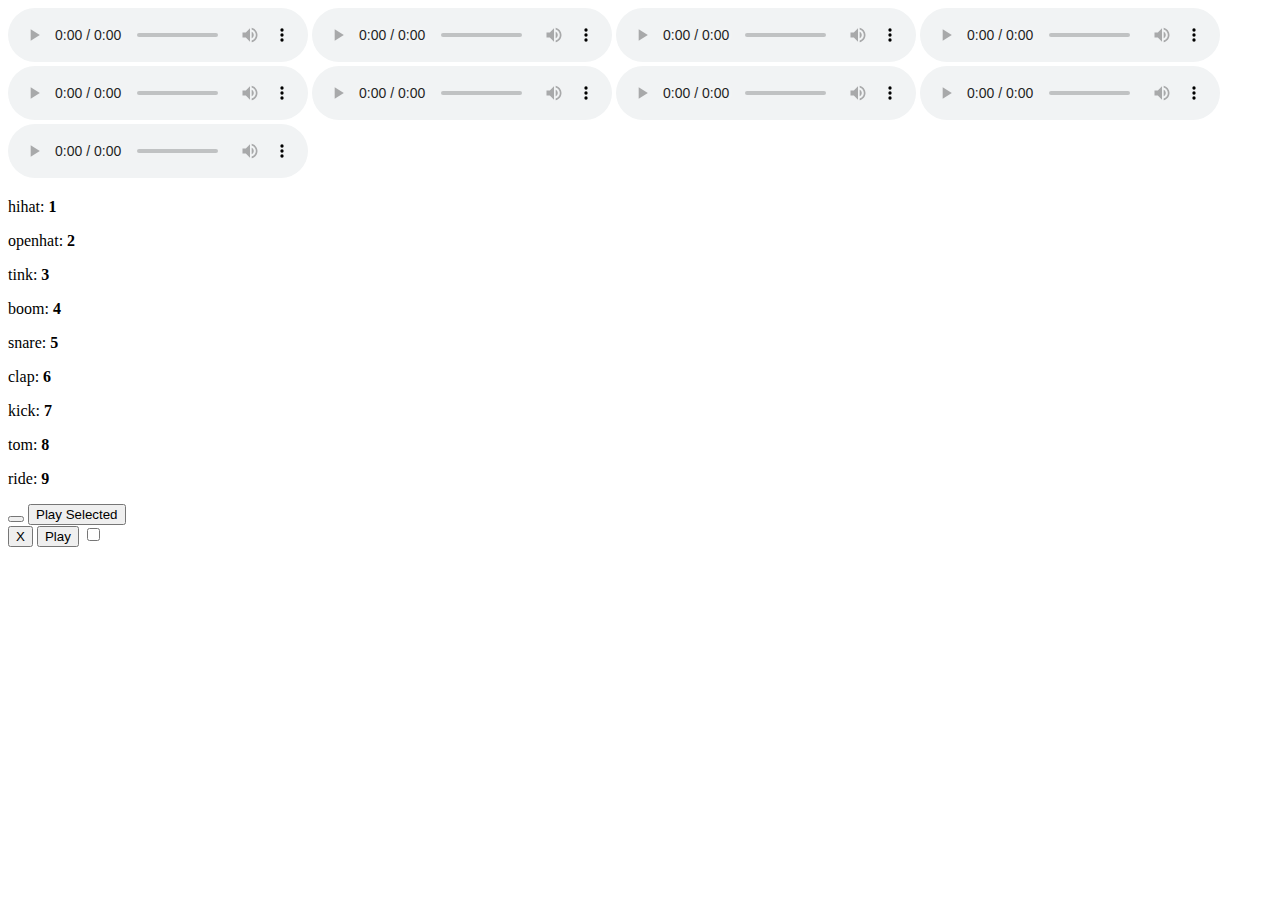
==== Lab3/index.html @ baf53f59 "Finished" ====
<!DOCTYPE html>
<html lang="en">
<head>
    <meta charset="UTF-8">
    <meta http-equiv="X-UA-Compatible" content="IE=edge">
    <meta name="viewport" content="width=device-width, initial-scale=1.0">
    <link rel="stylesheet" href="style.css">
    <title>Drum Kit</title>
</head>
<body>
    <div class="soundSources">
        <audio src="./Sounds/boom.wav" controls id="boom"></audio>
        <audio src="./Sounds/clap.wav" controls id="clap"></audio>
        <audio src="./Sounds/hihat.wav" controls id="hihat"></audio>
        <audio src="./Sounds/kick.wav" controls id="kick"></audio>
        <audio src="./Sounds/openhat.wav" controls id="openhat"></audio>
        <audio src="./Sounds/ride.wav" controls id="ride"></audio>
        <audio src="./Sounds/snare.wav" controls id="snare"></audio>
        <audio src="./Sounds/tink.wav" controls id="tink"></audio>
        <audio src="./Sounds/tom.wav" controls id="tom"></audio>
    </div>
    <div class="content">
        <div class="soundSchema breakLine">
            <p class="soundSchemaElement">hihat: <b>1</b></p>
            <p class="soundSchemaElement">openhat: <b>2</b></p>
            <p class="soundSchemaElement">tink: <b>3</b></p>
            <p class="soundSchemaElement">boom: <b>4</b></p>
            <p class="soundSchemaElement">snare: <b>5</b></p>
            <p class="soundSchemaElement">clap: <b>6</b></p>
            <p class="soundSchemaElement">kick: <b>7</b></p>
            <p class="soundSchemaElement">tom: <b>8</b></p>
            <p class="soundSchemaElement">ride: <b>9</b></p>
        </div>
        <div class="breakLine">
            <button class="buttonIsNotRecording" id="startStopRecordingButton"></button>
            <button class="playSelectedButton">Play Selected</button>
        </div>
        <div class="recordsContainer">
            <div class="recordContainer" id="hiddenRecord">
                <div class="recordContainerButtonsContainer">
                    <button class="deleteRecordButton">X</button>
                    <button class="playRecordButton">Play</button>
                    <input class="selectedCheckbox" type="checkbox">
                </div>
                <div class="recordContainerMelodyContainer">
                </div>
            </div>
        </div>
    </div>
    <script src="script.js" type="module"></script>
</body>
</html>
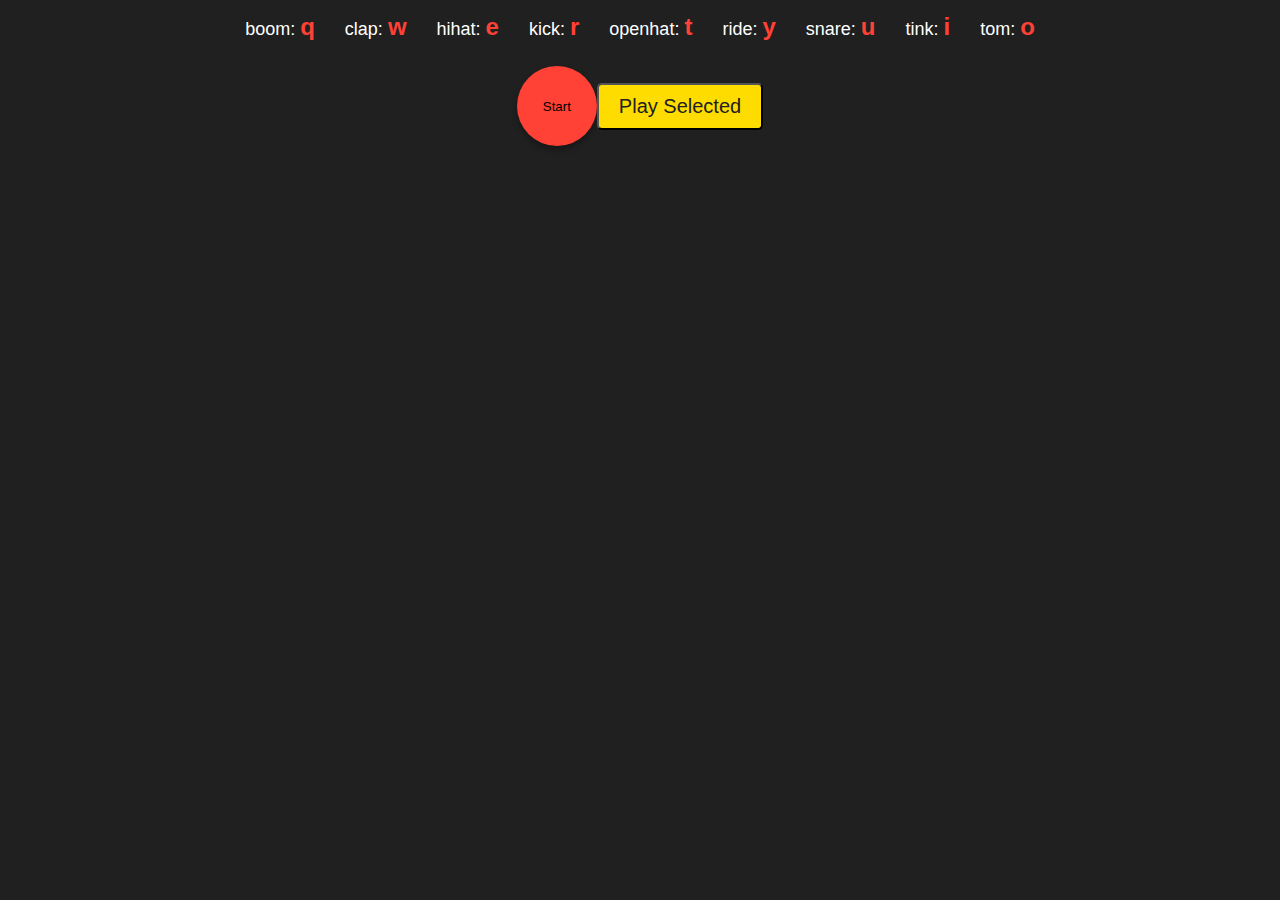
==== commit 99b0099e: "Finished DrumKit" ====
--- a/Lab3/index.html
+++ b/Lab3/index.html
@@ -21,15 +21,15 @@
     </div>
     <div class="content">
         <div class="soundSchema breakLine">
-            <p class="soundSchemaElement">hihat: <b>1</b></p>
-            <p class="soundSchemaElement">openhat: <b>2</b></p>
-            <p class="soundSchemaElement">tink: <b>3</b></p>
-            <p class="soundSchemaElement">boom: <b>4</b></p>
-            <p class="soundSchemaElement">snare: <b>5</b></p>
-            <p class="soundSchemaElement">clap: <b>6</b></p>
-            <p class="soundSchemaElement">kick: <b>7</b></p>
-            <p class="soundSchemaElement">tom: <b>8</b></p>
-            <p class="soundSchemaElement">ride: <b>9</b></p>
+            <p class="soundSchemaElement">boom: <b>q</b></p>
+            <p class="soundSchemaElement">clap: <b>w</b></p>
+            <p class="soundSchemaElement">hihat: <b>e</b></p>
+            <p class="soundSchemaElement">kick: <b>r</b></p>
+            <p class="soundSchemaElement">openhat: <b>t</b></p>
+            <p class="soundSchemaElement">ride: <b>y</b></p>
+            <p class="soundSchemaElement">snare: <b>u</b></p>
+            <p class="soundSchemaElement">tink: <b>i</b></p>
+            <p class="soundSchemaElement">tom: <b>o</b></p>
         </div>
         <div class="breakLine">
             <button class="buttonIsNotRecording" id="startStopRecordingButton"></button>
--- a/Lab3/style.css
+++ b/Lab3/style.css
@@ -0,0 +1,220 @@
+/* .soundSources{
+    visibility: hidden;
+    height: 0;
+}
+.soundSchema{
+    display: flex;
+}
+
+.soundSchemaElement{
+    padding-right: 20px;
+    padding-left: 20px;
+}
+
+.breakLine{
+    padding-bottom: 10px;
+    border-bottom-style: solid;
+
+}
+
+.buttonIsRecording:after{
+    content: "Stop";
+}
+.buttonIsNotRecording:after{
+    content: 'Start';
+}
+
+#egzampleHiddenRecord{
+    visibility: hidden;
+    height: 0;
+}
+
+.recordsContainer{
+    margin: 20px;
+}
+
+.recordContainer{
+    margin-top: 10px;
+    background-color: rgb(207, 207, 207);
+    height: 60px;
+}
+
+.recordContainerButtonsContainer{
+    width: 100px;
+    height: 100%;
+    border-right-style: solid;
+    display: flex;
+}
+
+.deleteRecordButton{
+    background-color: red;
+    height: 10;
+    width: 10;
+}
+
+.deleteRecordButton:hover{
+    background-color: rgb(116, 3, 3);
+}
+
+.playRecordButton{
+    background-color: green;
+    height: 10;
+    width: 10;
+}
+.playRecordButton:hover{
+    background-color: rgb(2, 94, 2);
+} */
+
+.soundSources{
+  visibility: hidden;
+  height: 0;
+}
+body {
+  background-color: #202020;
+  font-family: Arial, sans-serif;
+  color: white;
+}
+
+.soundSchema {
+  display: flex;
+  flex-wrap: wrap;
+  justify-content: center;
+  margin-bottom: 20px;
+}
+
+.soundSchemaElement {
+  margin: 5px;
+  font-size: 18px;
+}
+
+.soundSchemaElement b {
+  font-size: 24px;
+  color: #FF4136;
+}
+
+.recordsContainer {
+  display: flex;
+  flex-wrap: wrap;
+}
+
+.recordContainer {
+  display: flex;
+  flex-direction: column;
+  justify-content: space-between;
+  align-items: center;
+  margin: 10px;
+  padding: 10px;
+  border: 2px solid #01FF70;
+  border-radius: 10px;
+  width: 100px;
+  height: 30px;
+  background-color: #2ECC40;
+  box-shadow: 0px 4px 6px rgba(0, 0, 0, 0.3);
+}
+
+.recordContainer:hover {
+  transform: translateY(-5px);
+  box-shadow: 0px 8px 12px rgba(0, 0, 0, 0.3);
+}
+
+.recordContainerButtonsContainer {
+  display: flex;
+  justify-content: space-between;
+  width: 100%;
+  margin-bottom: 10px;
+}
+
+.recordContainerButtonsContainer button {
+  background-color: transparent;
+  border: none;
+  font-size: 16px;
+  color: white;
+  cursor: pointer;
+}
+
+.recordContainerButtonsContainer button:hover {
+  color: #01FF70;
+}
+
+.deleteRecordButton {
+  font-weight: bold;
+}
+
+.selectedCheckbox {
+  margin-left: 10px;
+}
+
+.playRecordButton {
+  font-weight: bold;
+  background-color: #FFDC00;
+  padding: 5px 10px;
+  border-radius: 5px;
+  color: #202020;
+}
+
+.buttonIsRecording{
+  background-color: #01FF70;
+  border-radius: 50%;
+  width: 80px;
+  height: 80px;
+  border: none;
+  outline: none;
+  box-shadow: 0px 4px 6px rgba(0, 0, 0, 0.3);
+  cursor: pointer;
+}
+
+.playRecordButton:hover {
+  background-color: #FF851B;
+}
+
+.breakLine {
+  display: flex;
+  justify-content: center;
+  align-items: center;
+  margin-bottom: 20px;
+}
+
+.buttonIsNotRecording {
+  background-color: #FF4136;
+  border-radius: 50%;
+  width: 80px;
+  height: 80px;
+  border: none;
+  outline: none;
+  box-shadow: 0px 4px 6px rgba(0, 0, 0, 0.3);
+  cursor: pointer;
+}
+
+.buttonIsNotRecording:hover {
+  background-color: #FF851B;
+}
+
+.playSelectedButton {
+  background-color: #FFDC00;
+  padding: 10px 20px;
+  border-radius: 5px;
+  font-size: 20px;
+  color: #202020;
+  cursor: pointer;
+}
+
+.playSelectedButton:hover {
+  background-color: #FF851B;
+}
+
+.buttonIsRecording:after{
+  content: "Stop";
+}
+
+.buttonIsNotRecording:after{
+    content: 'Start';
+}
+
+#hiddenRecord{
+    visibility: hidden;
+    height: 0;
+}
+
+.soundSchema p{
+    padding: 0 10px;
+}